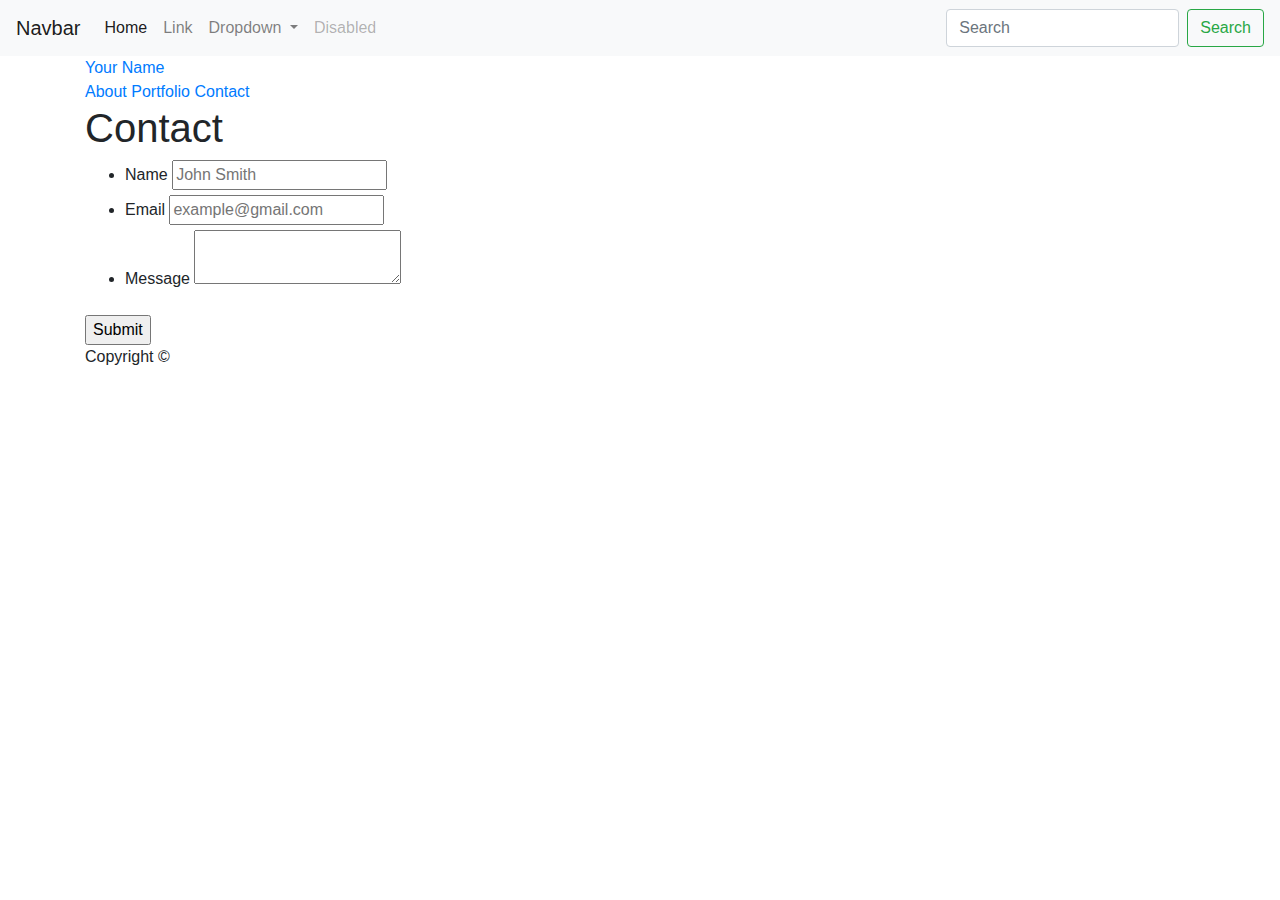
==== contact.html @ 68daa694 "added html files" ====
<!doctype html>
<html lang="en-us">

<head>
  <meta charset="UTF-8">
  <title>Contact | Your Name</title>
  <link rel="stylesheet" type="text/css" href="style.css HW2.css">
<!--Bootstrap Link-->
<link rel="stylesheet" href="https://stackpath.bootstrapcdn.com/bootstrap/4.3.1/css/bootstrap.min.css" integrity="sha384-ggOyR0iXCbMQv3Xipma34MD+dH/1fQ784/j6cY/iJTQUOhcWr7x9JvoRxT2MZw1T" crossorigin="anonymous">

<!--Media Viewport-->
<!--@media screen and (max-width: 480px) on CSS-->

<!--Navbar-->
<nav class="navbar navbar-expand-lg navbar-light bg-light">
  <a class="navbar-brand" href="#">Navbar</a>
  <button class="navbar-toggler" type="button" data-toggle="collapse" data-target="#navbarSupportedContent" aria-controls="navbarSupportedContent" aria-expanded="false" aria-label="Toggle navigation">
    <span class="navbar-toggler-icon"></span>
  </button>

  <div class="collapse navbar-collapse" id="navbarSupportedContent">
    <ul class="navbar-nav mr-auto">
      <li class="nav-item active">
        <a class="nav-link" href="#">Home <span class="sr-only">(current)</span></a>
      </li>
      <li class="nav-item">
        <a class="nav-link" href="#">Link</a>
      </li>
      <li class="nav-item dropdown">
        <a class="nav-link dropdown-toggle" href="#" id="navbarDropdown" role="button" data-toggle="dropdown" aria-haspopup="true" aria-expanded="false">
          Dropdown
        </a>
        <div class="dropdown-menu" aria-labelledby="navbarDropdown">
          <a class="dropdown-item" href="#">Action</a>
          <a class="dropdown-item" href="#">Another action</a>
          <div class="dropdown-divider"></div>
          <a class="dropdown-item" href="#">Something else here</a>
        </div>
      </li>
      <li class="nav-item">
        <a class="nav-link disabled" href="#" tabindex="-1" aria-disabled="true">Disabled</a>
      </li>
    </ul>
    <form class="form-inline my-2 my-lg-0">
      <input class="form-control mr-sm-2" type="search" placeholder="Search" aria-label="Search">
      <button class="btn btn-outline-success my-2 my-sm-0" type="submit">Search</button>
    </form>
  </div>
</nav>


</head>

<body>

  <header id="masthead">
    <div class="container">
      <a href="index.html" id="logo">Your Name</a>
      <nav>
        <a href="index.html">About</a>
        <a href="portfolio.html">Portfolio</a>
        <a href="contact.html">Contact</a>
      </nav>
    </div>
  </header>

  <div id="main-container" class="container">
    <section class="main-section">
      <h1>Contact</h1>

      <form id="contact-form">
        <ul>
          <li>
            <label for="name">Name</label>
            <input type="text" id="name" name="name" placeholder="John Smith" required="required">
          </li>
          <li>
            <label for="email">Email</label>
            <input type="email" id="email" name="email" placeholder="example@gmail.com" required="required">
          </li>
          <li>
            <label for="message">Message</label>
            <textarea id="message" name="message" required="required"></textarea>
          </li>
        </ul>
        <input type="submit">
      </form>

    </section>

  </div>

  <footer>
    <div class="container">
      Copyright &copy; 
    </div>
  </footer>
</body>

</html>
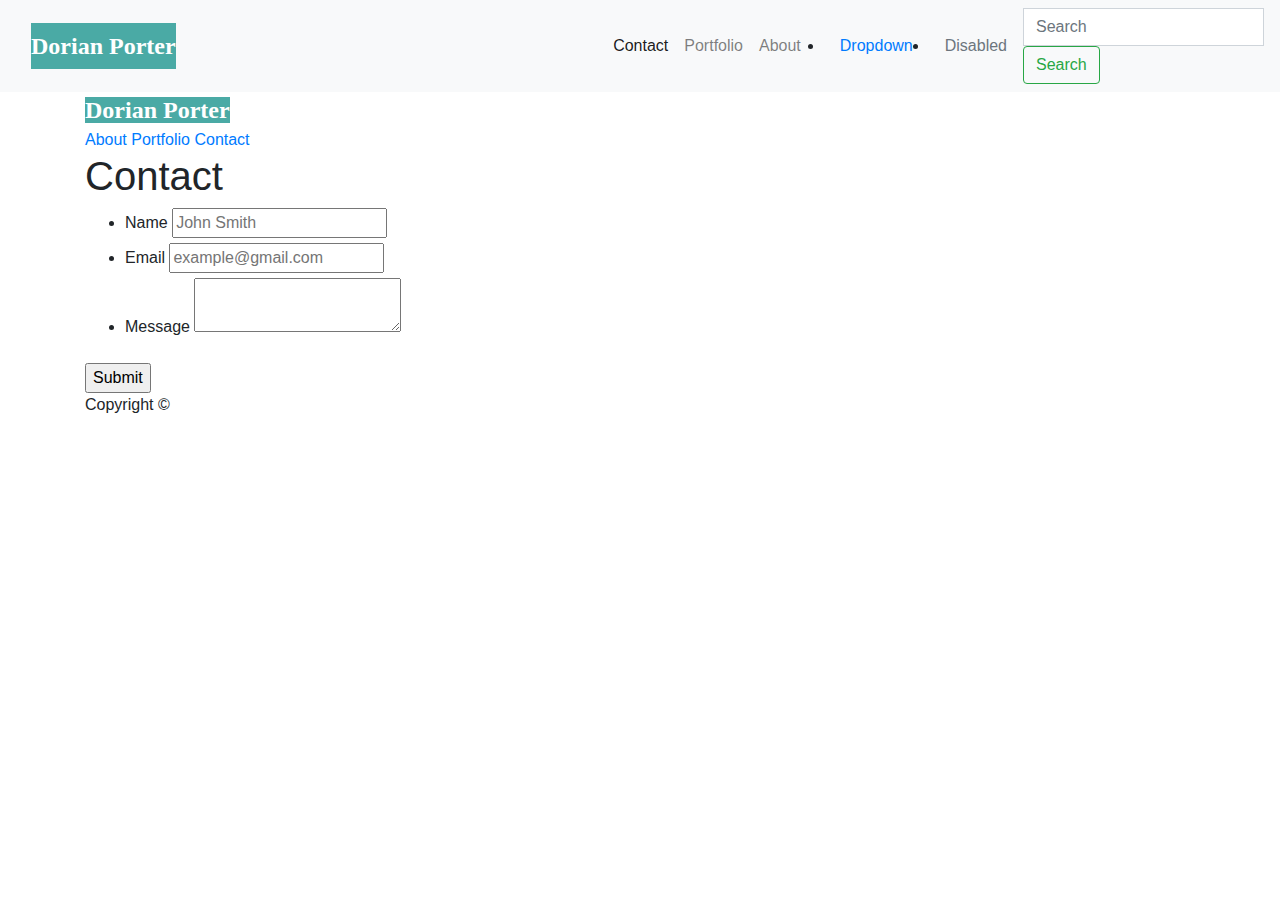
==== commit 0298622c: "added css and placeholders to portfolio" ====
--- a/contact.html
+++ b/contact.html
@@ -2,32 +2,48 @@
 <html lang="en-us">
 
 <head>
+
   <meta charset="UTF-8">
-  <title>Contact | Your Name</title>
-  <link rel="stylesheet" type="text/css" href="style.css HW2.css">
+  <meta name="viewport" content="width=device-width, initial-scale=1.0">
+  <meta http-equiv="X-UA-Compatible" content="ie=edge">
+
+  <title>My Portfolio</title>
+
 <!--Bootstrap Link-->
 <link rel="stylesheet" href="https://stackpath.bootstrapcdn.com/bootstrap/4.3.1/css/bootstrap.min.css" integrity="sha384-ggOyR0iXCbMQv3Xipma34MD+dH/1fQ784/j6cY/iJTQUOhcWr7x9JvoRxT2MZw1T" crossorigin="anonymous">
 
-<!--Media Viewport-->
-<!--@media screen and (max-width: 480px) on CSS-->
+<!--Personal CSS-->
+<link rel="stylesheet" href="assets/css/styles.css" media="screen">
+
+</head>
+
+<body>
 
 <!--Navbar-->
 <nav class="navbar navbar-expand-lg navbar-light bg-light">
-  <a class="navbar-brand" href="#">Navbar</a>
-  <button class="navbar-toggler" type="button" data-toggle="collapse" data-target="#navbarSupportedContent" aria-controls="navbarSupportedContent" aria-expanded="false" aria-label="Toggle navigation">
+    <div class="container">
+  <a class="navbar-brand" href="index.html" id="logo">Dorian Porter</a>
+  <button class="navbar-toggler" type="button" data-toggle="collapse" data-target="#navbarTogglerdemo01" 
+  aria-controls="navbarTogglerDemo01" aria-expanded="false" aria-label="Toggle navigation">
     <span class="navbar-toggler-icon"></span>
   </button>
 
-  <div class="collapse navbar-collapse" id="navbarSupportedContent">
-    <ul class="navbar-nav mr-auto">
-      <li class="nav-item active">
-        <a class="nav-link" href="#">Home <span class="sr-only">(current)</span></a>
+  <div class="collapse navbar-collapse" id="navbarTogglerDemo01">
+    <ul class="navbar-nav ml-auto mt-2 mt-lg-0">
+      <li class="nav-item">
+        <a class="nav-link active" href="contact.html">Contact</a>
       </li>
       <li class="nav-item">
-        <a class="nav-link" href="#">Link</a>
+        <a class="nav-link" href="portfolio.html">Portfolio</a>
       </li>
-      <li class="nav-item dropdown">
-        <a class="nav-link dropdown-toggle" href="#" id="navbarDropdown" role="button" data-toggle="dropdown" aria-haspopup="true" aria-expanded="false">
+    <li class="nav-item">
+      <a class="nav-link" href="index.html">About</a>
+      </li>
+      </ul>
+      </div>
+    </div>
+      <li class="nav-item">
+        <a class="nav-link" href="portfolio.html" id="navbarDropdown" role="button" data-toggle="dropdown" aria-haspopup="true" aria-expanded="false">
           Dropdown
         </a>
         <div class="dropdown-menu" aria-labelledby="navbarDropdown">
@@ -49,13 +65,13 @@
 </nav>
 
 
-</head>
 
-<body>
+
+
 
   <header id="masthead">
     <div class="container">
-      <a href="index.html" id="logo">Your Name</a>
+      <a href="index.html" id="logo">Dorian Porter</a>
       <nav>
         <a href="index.html">About</a>
         <a href="portfolio.html">Portfolio</a>
@@ -94,7 +110,13 @@
     <div class="container">
       Copyright &copy; 
     </div>
+    <p class="text-muted-footer text-center"></p>
   </footer>
+
+  <script type="text/javascript" src="https://cdnjs.cloudflare.com/ajax/libs/jquery/3.2.1/jquery.min.js"></script>
+
+
+  <script src="https://maxcdn.bootstrapcdn.com/bootstrap/4.0.0/js/bootstrap.min.js"></script></script>
 </body>
 
 </html>--- a/assets/css/styles.css
+++ b/assets/css/styles.css
@@ -0,0 +1,186 @@
+/* --- STYLES FOR ALL PAGES --- */
+body {
+    /* Typography */
+    font-family: Arial, "Helvetica Neue", Helvetica, sans-serif;
+  
+    /* Visual */
+    background-image: url("../imgs/ignasi_pattern_s.png");
+  }
+  
+  html {
+    /* Positioning */
+    position: relative;
+  
+    /* Box-model */
+    min-height: 100%;
+  }
+  
+  /* add space for fixed nav */
+  main {
+    margin: 80px 0;
+  }
+  
+  /* create styles for use for all white main boxes */
+  .block {
+    background-color: #fff;
+  
+    padding: 30px;
+    margin-bottom: 30px;
+  }
+  
+  .block-header {
+    /* Typography */
+    color: #4aaaa5;
+    font-family: Georgia, Times, "Times New Roman", serif;
+    font-weight: bold;
+  }
+  
+  /* NAV START */
+  #logo {
+    font-family: Georgia, Times, "Times New Roman", serif;
+  
+    /* Typography */
+    font-size: 24px;
+    font-weight: bold;
+    color: #fff;
+  
+    /* Visual */
+    background: #4aaaa5;
+  }
+  
+  /* override bootstrap hover color and border */
+  .navbar-default .navbar-nav > li > a:hover {
+    color: #4aaaa5;
+  }
+  
+  .navbar {
+    background: white;
+    border: none;
+  }
+  
+  /* media query for nav background color change */
+  @media only screen and (max-width: 767px) {
+    .navbar-header {
+      background-color: #4aaaa5;
+    }
+  }
+  /* END NAV */
+  
+  
+  /* CONNECT W/ ME CSS */
+  .connect-header {
+    /* Typography */
+    font-size: 25px;
+  }
+  
+  .connect-photo {
+    /* Box-model */
+    width: 55px;
+    height: 55px;
+  }
+  
+  #images {
+    /* Box-model */
+    padding-top: 15px;
+  
+    /* Typography */
+    text-align: center;
+  }
+  /* END CONNECT W/ ME */
+  
+  
+  /* BEGIN FOOTER */
+  .footer {
+    /* Positioning */
+    position: absolute;
+    bottom: 0;
+  
+    /* Box-model */
+    width: 100%;
+    height: 60px;
+  
+    /* Visual */
+    background-color: #666;
+  }
+  
+  .text-muted-footer {
+    /* Box-model */
+    margin-top: 15px;
+  
+    /* Typography */
+    color: #fff;
+  }
+  
+  .two-toned-footer-color {
+    /* Box-model */
+    height: 6px;
+    padding-top: 3px;
+  
+    /* Visual */
+    background-color: #4aaaa5;
+  }
+  /* END FOOTER */
+  /* --- END STYLES FOR ALL PAGES --- */
+  
+  /* --- PAGE-SPECIFIC STYLES --- */
+  /* ABOUT-ME PAGE */
+  .about-me-header {
+    /* Positioning */
+    margin-bottom: 33px;
+    font-family: Georgia, Times, "Times New Roman", serif;
+  
+    /* Typography */
+    font-size: 32px;
+    font-weight: bold;
+    color: #4aaaa5;
+  }
+  
+  #about-image {
+    /* Positioning */
+    float: left;
+  
+    /* Box-model */
+    width: 200px;
+    margin: 0 20px 10px 0;
+  }
+  /* END ABOUT-ME PAGE */
+  
+  
+  /* PORTFOLIO PAGE */
+  .port-image {
+    margin: 20px auto;
+  }
+  /* END PORTFOLIO PAGE */
+  
+  
+  /* CONTACT FORM PAGE  */
+  .form-control {
+    /* give input boxes right angles */
+    border-radius: 0;
+  
+    /* keep from horizontally resizing text area */
+    min-width: 100%;
+    max-width: 100%;
+  }
+  
+  .submit-btn {
+    /* Box-model */
+    padding: 15px 30px;
+    font-size: 16px;
+    font-weight: lighter;
+  
+    /* Typography */
+    color: #fff;
+  
+    /* Visual */
+    background-color: #4aaaa5;
+    border: 0;
+  }
+  
+  .submit-btn:hover {
+    opacity: .7;
+  }
+  
+  /* END CONTACT FORM PAGE */
+  
+
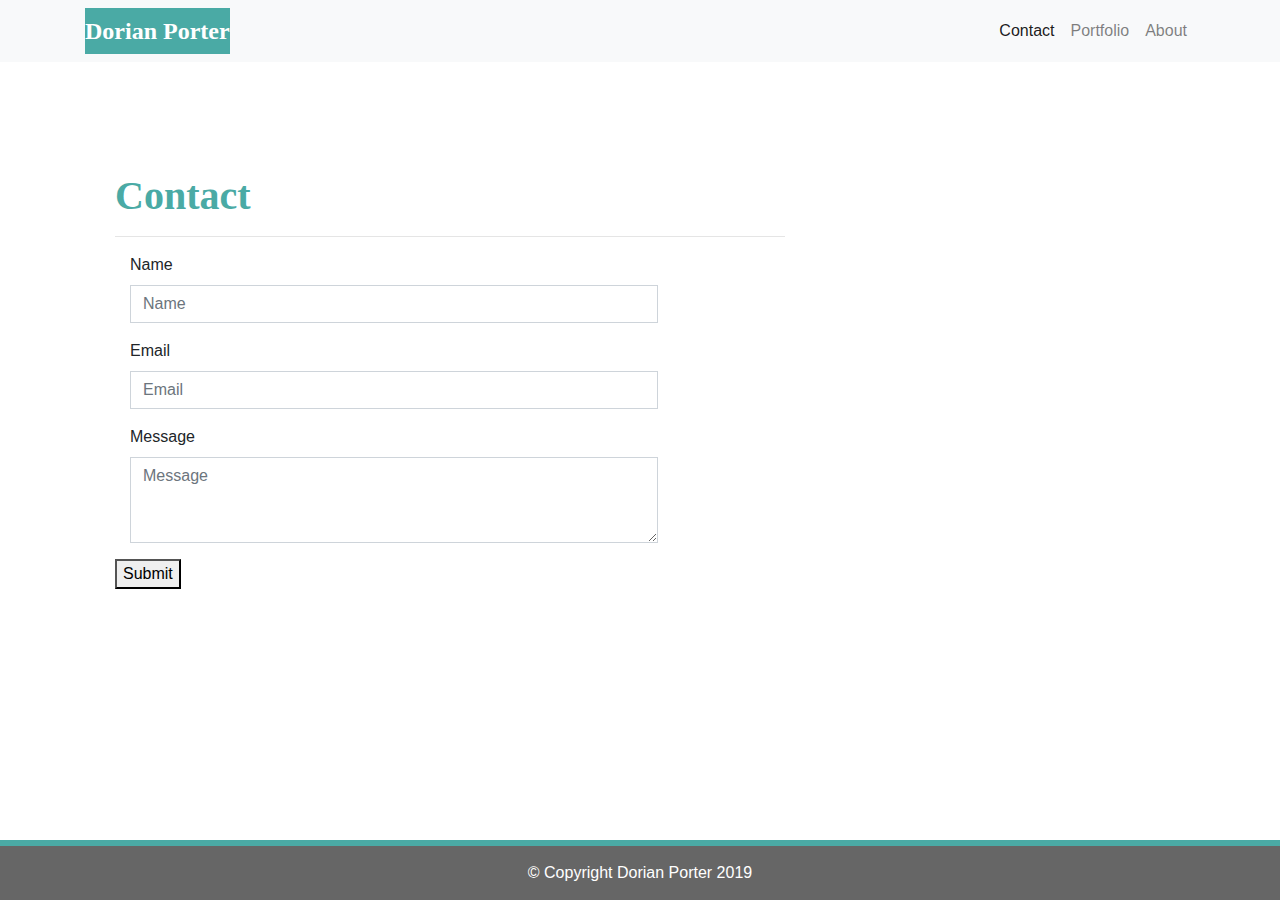
==== commit 9977d18a: "added to contact page" ====
--- a/contact.html
+++ b/contact.html
@@ -42,75 +42,45 @@
       </ul>
       </div>
     </div>
-      <li class="nav-item">
-        <a class="nav-link" href="portfolio.html" id="navbarDropdown" role="button" data-toggle="dropdown" aria-haspopup="true" aria-expanded="false">
-          Dropdown
-        </a>
-        <div class="dropdown-menu" aria-labelledby="navbarDropdown">
-          <a class="dropdown-item" href="#">Action</a>
-          <a class="dropdown-item" href="#">Another action</a>
-          <div class="dropdown-divider"></div>
-          <a class="dropdown-item" href="#">Something else here</a>
-        </div>
-      </li>
-      <li class="nav-item">
-        <a class="nav-link disabled" href="#" tabindex="-1" aria-disabled="true">Disabled</a>
-      </li>
-    </ul>
-    <form class="form-inline my-2 my-lg-0">
-      <input class="form-control mr-sm-2" type="search" placeholder="Search" aria-label="Search">
-      <button class="btn btn-outline-success my-2 my-sm-0" type="submit">Search</button>
-    </form>
-  </div>
 </nav>
 
 
+<main class="container">
+  <section class="row">
+    <div class="col-md-8">
+      <form class="block form-horizontal">
+        <h1 class="block-header">Contact</h1>
+        <hr />
+        <div class="form-group">
+            <label for="name" class="col-sm-2 control-label">Name</label>
+            <div class="col-sm-10">
+                <input type="email" class="form-control" id="name" placeholder="Name">
+        </div>
+      </div>
+      <div class="form-group">
+        <label for="email" class="col-sm-2 control-label">Email</label>
+        <div class="col-sm-10">
+          <input type="password" class="form-control" id="email" placeholder="Email">
+        </div>
+      </div>
+      <div class="form-group">
+        <label class="col-sm-2 contol-label" for="msg">Message</label>
+        <div class="col-sm-10">
+         <textarea id="msg" class="form-control" rows="3" placeholder="Message"></textarea>
+        </div>
+      </div>
+      <button class="submit">Submit</button>
+      </form>
+    </div>
+  </section>
+</main>
+      
 
-
-
-
-  <header id="masthead">
-    <div class="container">
-      <a href="index.html" id="logo">Dorian Porter</a>
-      <nav>
-        <a href="index.html">About</a>
-        <a href="portfolio.html">Portfolio</a>
-        <a href="contact.html">Contact</a>
-      </nav>
-    </div>
-  </header>
-
-  <div id="main-container" class="container">
-    <section class="main-section">
-      <h1>Contact</h1>
-
-      <form id="contact-form">
-        <ul>
-          <li>
-            <label for="name">Name</label>
-            <input type="text" id="name" name="name" placeholder="John Smith" required="required">
-          </li>
-          <li>
-            <label for="email">Email</label>
-            <input type="email" id="email" name="email" placeholder="example@gmail.com" required="required">
-          </li>
-          <li>
-            <label for="message">Message</label>
-            <textarea id="message" name="message" required="required"></textarea>
-          </li>
-        </ul>
-        <input type="submit">
-      </form>
-
-    </section>
-
-  </div>
-
-  <footer>
-    <div class="container">
-      Copyright &copy; 
-    </div>
-    <p class="text-muted-footer text-center"></p>
+  <footer class="footer">
+    <div class="two-toned-footer-color"></div>
+    <p class="text-muted-footer text-center">
+        &copy; Copyright Dorian Porter 2019
+    </p>  
   </footer>
 
   <script type="text/javascript" src="https://cdnjs.cloudflare.com/ajax/libs/jquery/3.2.1/jquery.min.js"></script>
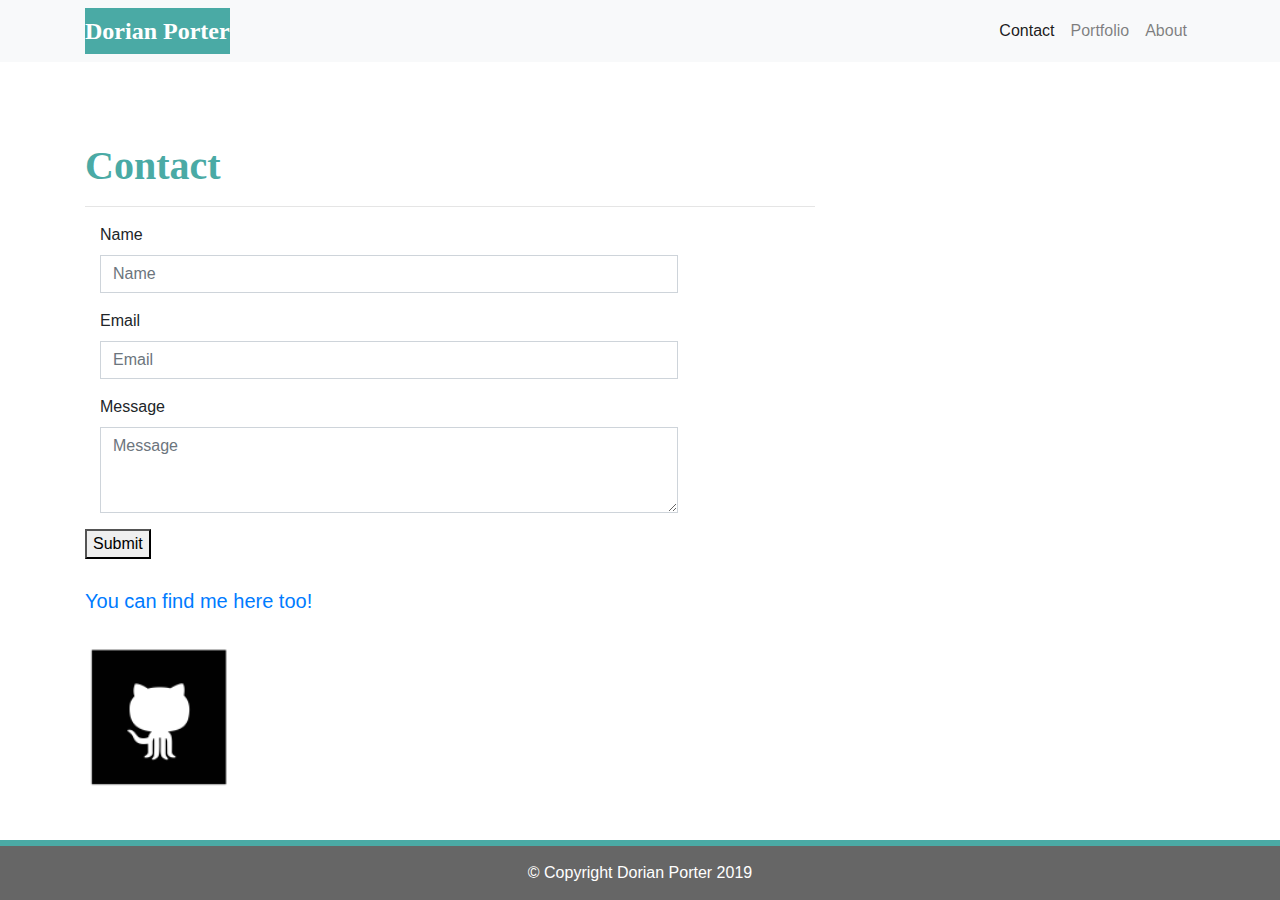
==== commit 47b5c353: "added my github link to my contact page" ====
--- a/contact.html
+++ b/contact.html
@@ -7,7 +7,7 @@
   <meta name="viewport" content="width=device-width, initial-scale=1.0">
   <meta http-equiv="X-UA-Compatible" content="ie=edge">
 
-  <title>My Portfolio</title>
+  <title>Contact Me</title>
 
 <!--Bootstrap Link-->
 <link rel="stylesheet" href="https://stackpath.bootstrapcdn.com/bootstrap/4.3.1/css/bootstrap.min.css" integrity="sha384-ggOyR0iXCbMQv3Xipma34MD+dH/1fQ784/j6cY/iJTQUOhcWr7x9JvoRxT2MZw1T" crossorigin="anonymous">
@@ -71,6 +71,11 @@
       </div>
       <button class="submit">Submit</button>
       </form>
+      <div class="row">
+        <div class="col-sm-6 col-md-12 col-lg-6"><h5><a href="https://github.com/DPorter88">You can find me here too!</h5>
+          <img class="img-fluid port-image" src="assets/images/github.png" alt=""id="Psychic Game" width="150" height="150">
+        </div>
+      </div>
     </div>
   </section>
 </main>
--- a/assets/css/styles.css
+++ b/assets/css/styles.css
@@ -6,6 +6,7 @@
     /* Visual */
     background-image: url("../imgs/ignasi_pattern_s.png");
   }
+
   
   html {
     /* Positioning */
@@ -22,7 +23,7 @@
   
   /* create styles for use for all white main boxes */
   .block {
-    background-color: #fff;
+    background-color: rgb(25, 200, 44)
   
     padding: 30px;
     margin-bottom: 30px;
@@ -150,6 +151,8 @@
   .port-image {
     margin: 20px auto;
   }
+
+
   /* END PORTFOLIO PAGE */
   
   
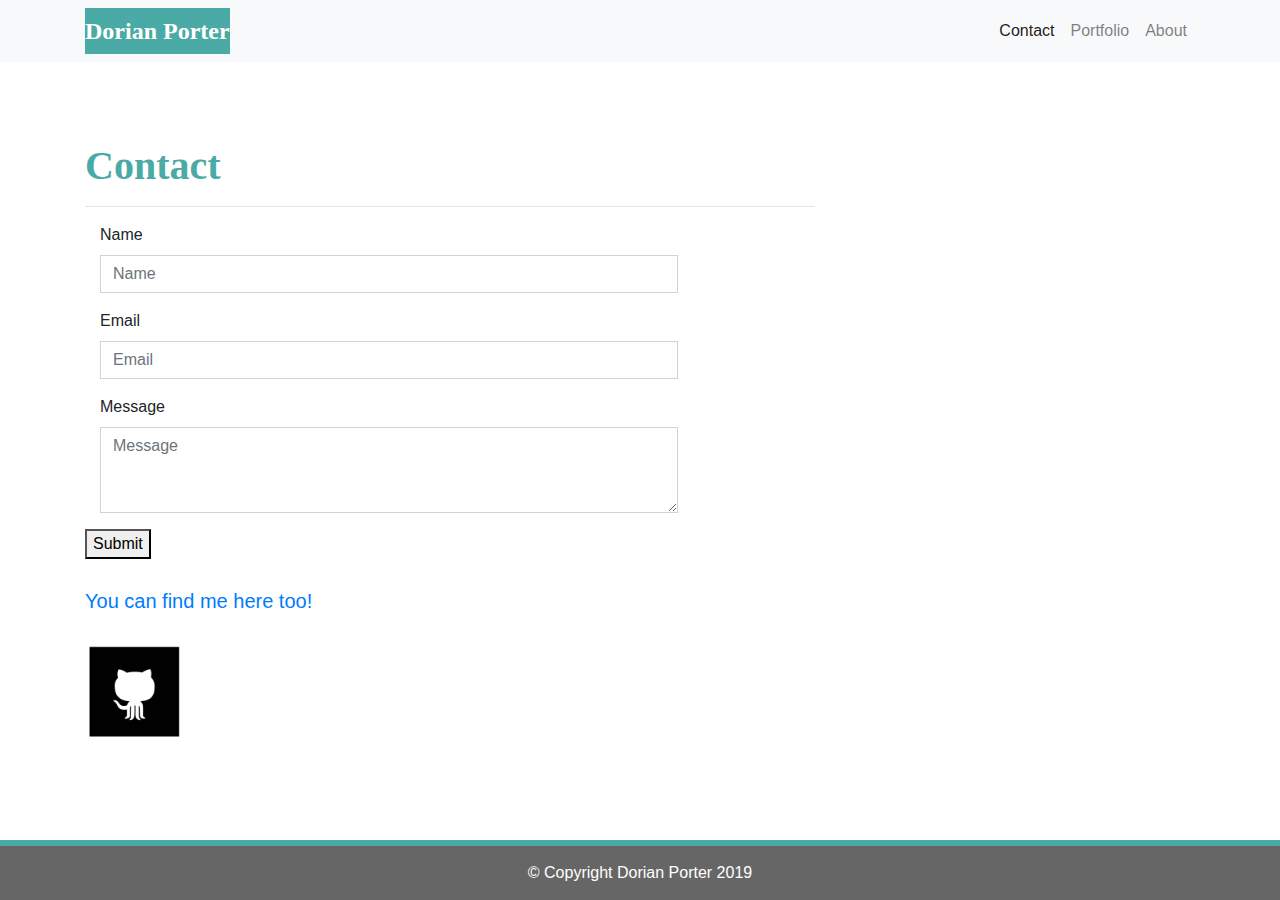
==== commit e4554a9b: "added image to portfolio on trivia game" ====
--- a/contact.html
+++ b/contact.html
@@ -73,7 +73,7 @@
       </form>
       <div class="row">
         <div class="col-sm-6 col-md-12 col-lg-6"><h5><a href="https://github.com/DPorter88">You can find me here too!</h5>
-          <img class="img-fluid port-image" src="assets/images/github.png" alt=""id="Psychic Game" width="150" height="150">
+          <img class="img-fluid port-image" src="assets/images/github.png" alt=""id="Psychic Game" width="100" height="100">
         </div>
       </div>
     </div>
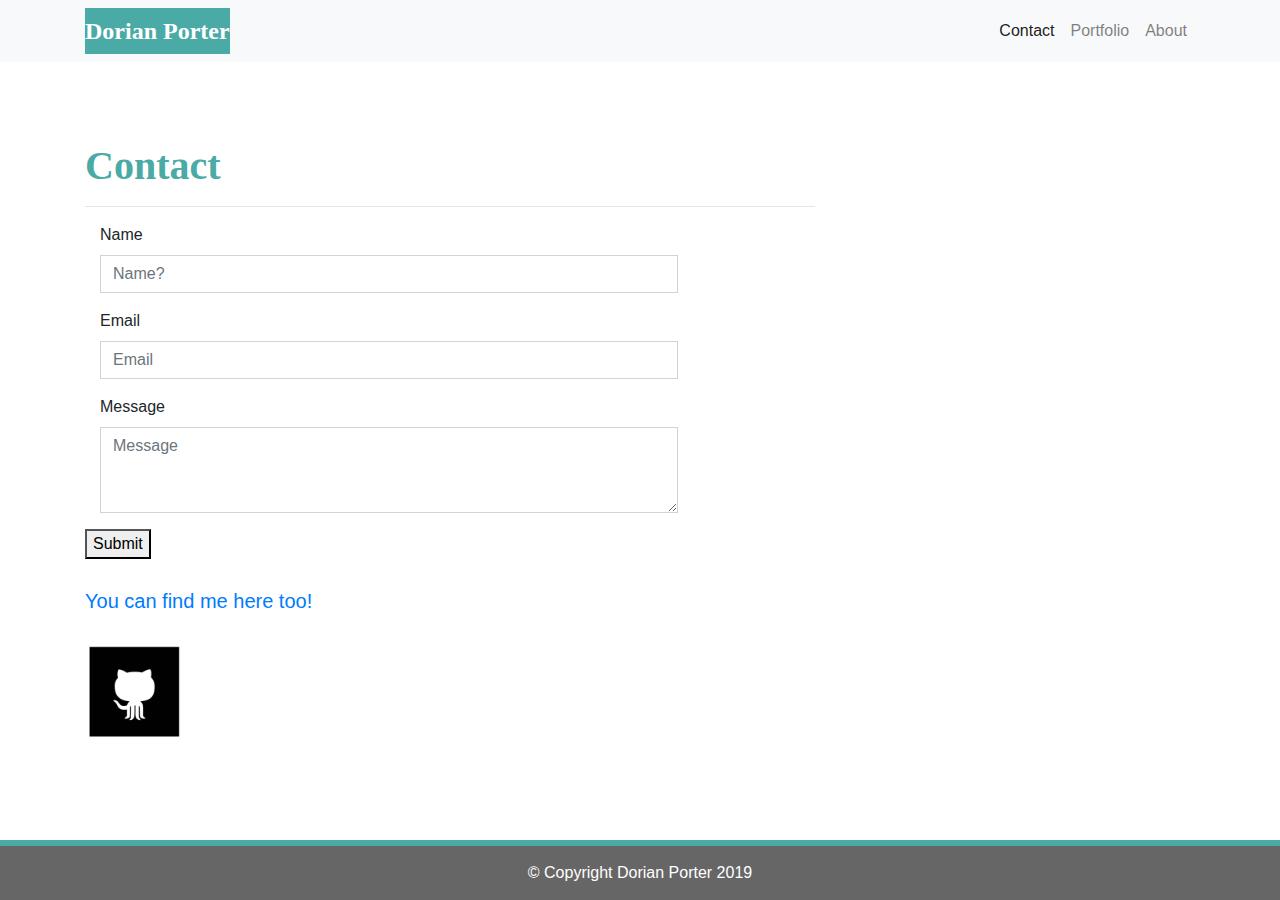
==== commit d5161e4d: "changed input in email form from password to email" ====
--- a/contact.html
+++ b/contact.html
@@ -54,13 +54,13 @@
         <div class="form-group">
             <label for="name" class="col-sm-2 control-label">Name</label>
             <div class="col-sm-10">
-                <input type="email" class="form-control" id="name" placeholder="Name">
+                <input type="text" class="form-control" id="name" placeholder="Name?">
         </div>
       </div>
       <div class="form-group">
         <label for="email" class="col-sm-2 control-label">Email</label>
         <div class="col-sm-10">
-          <input type="password" class="form-control" id="email" placeholder="Email">
+          <input type="email" class="form-control" id="email" placeholder="Email">
         </div>
       </div>
       <div class="form-group">
